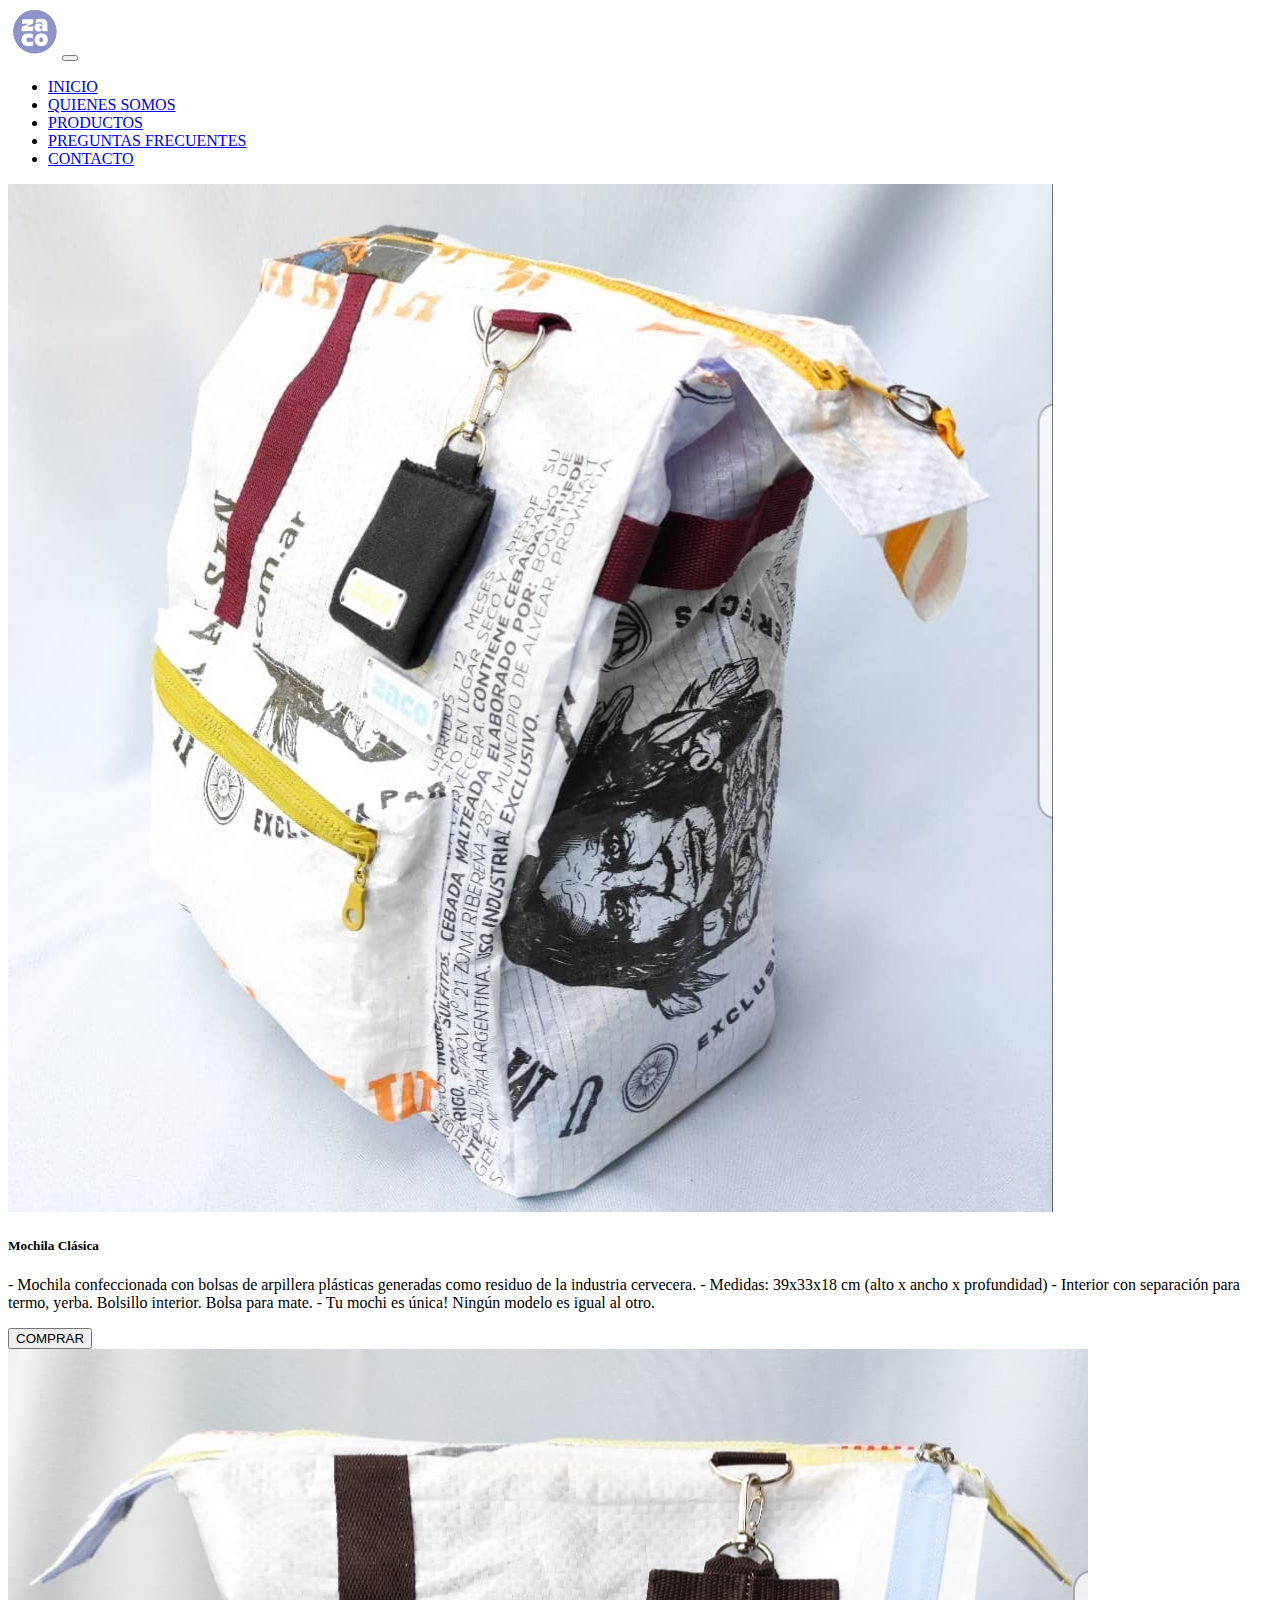
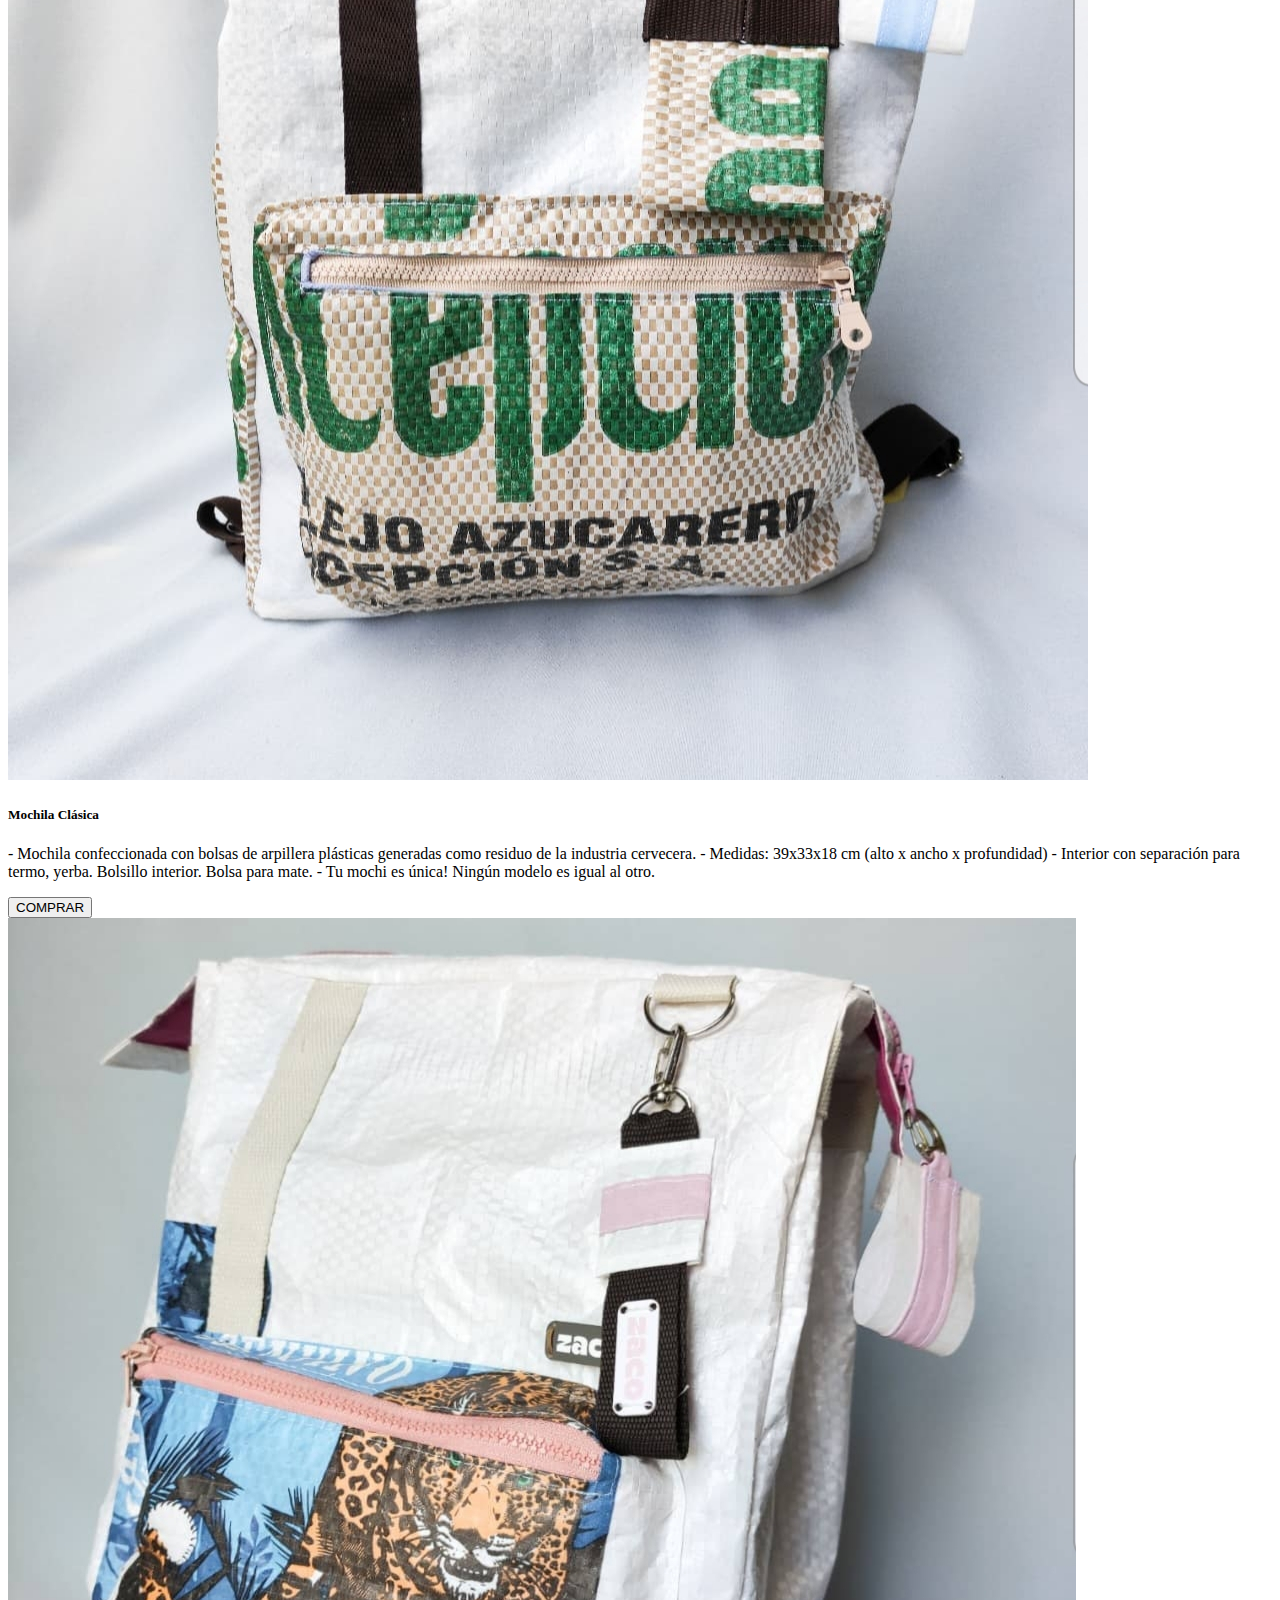
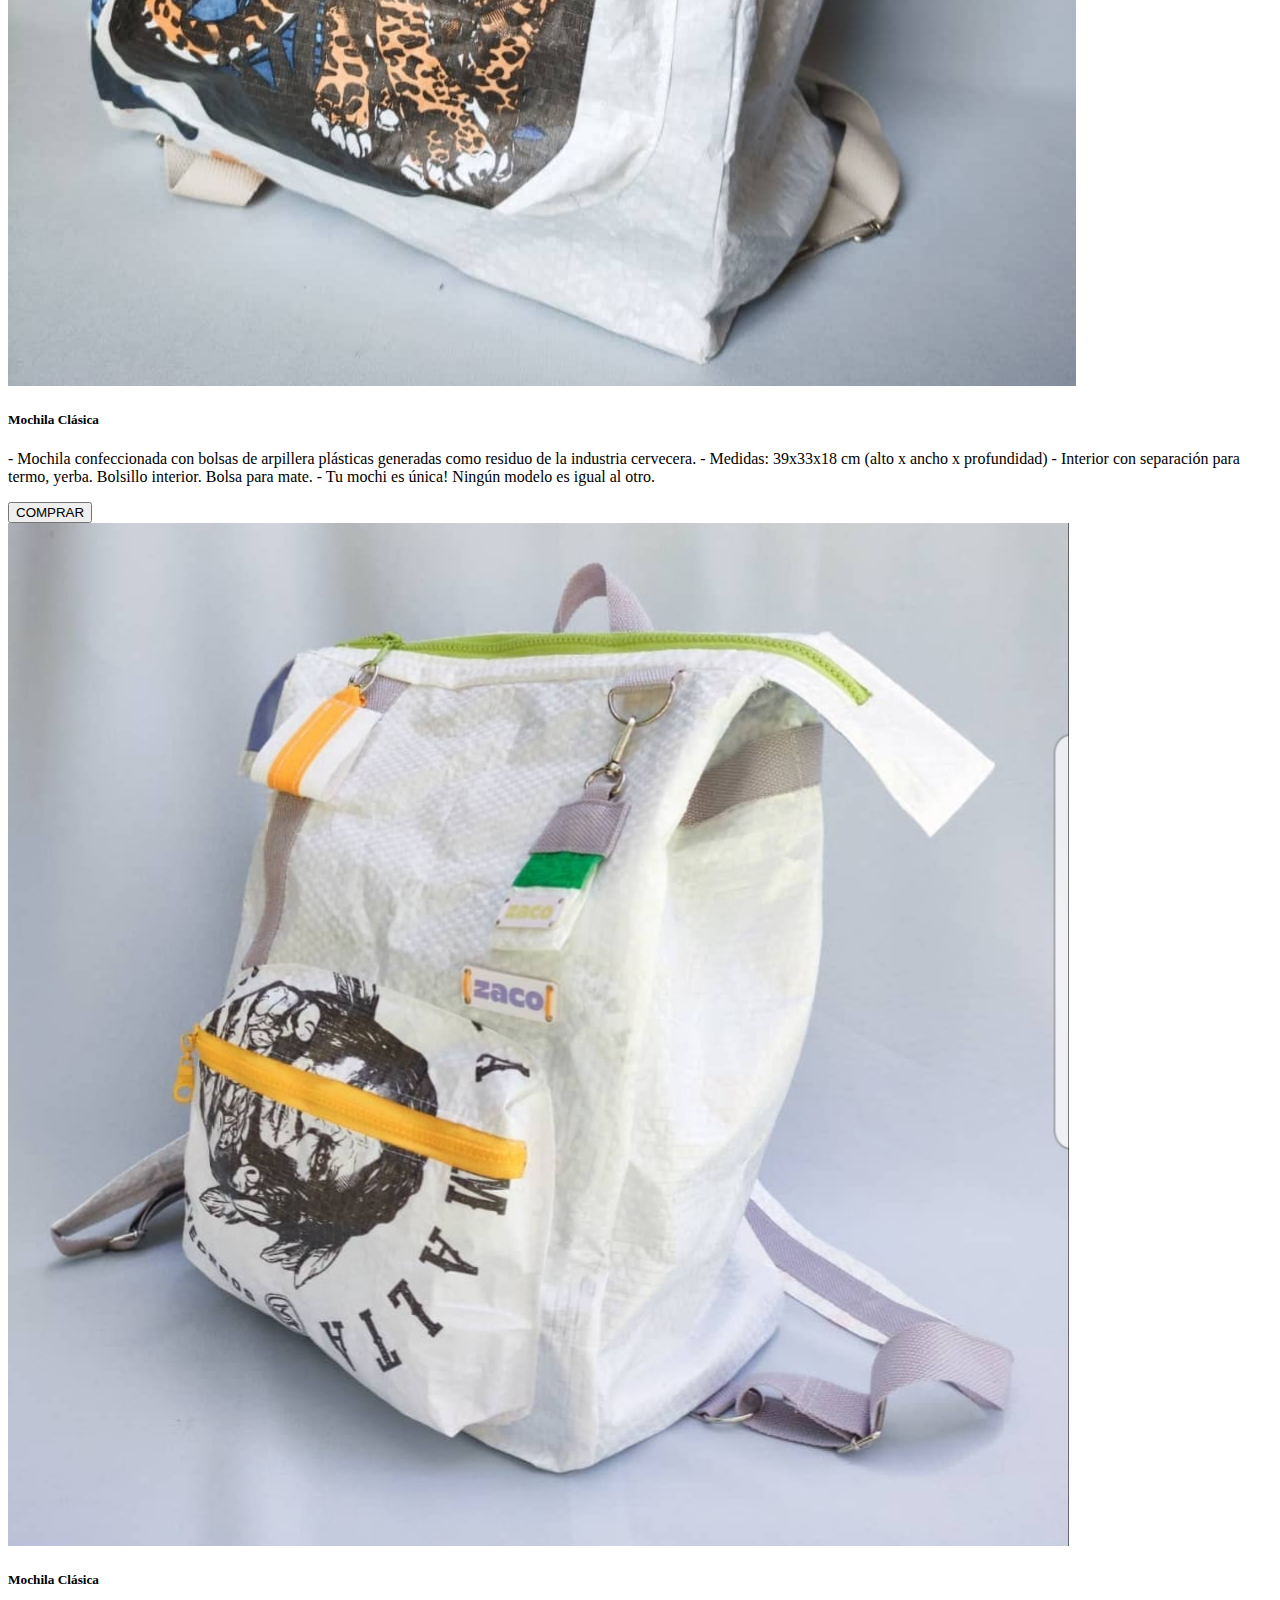
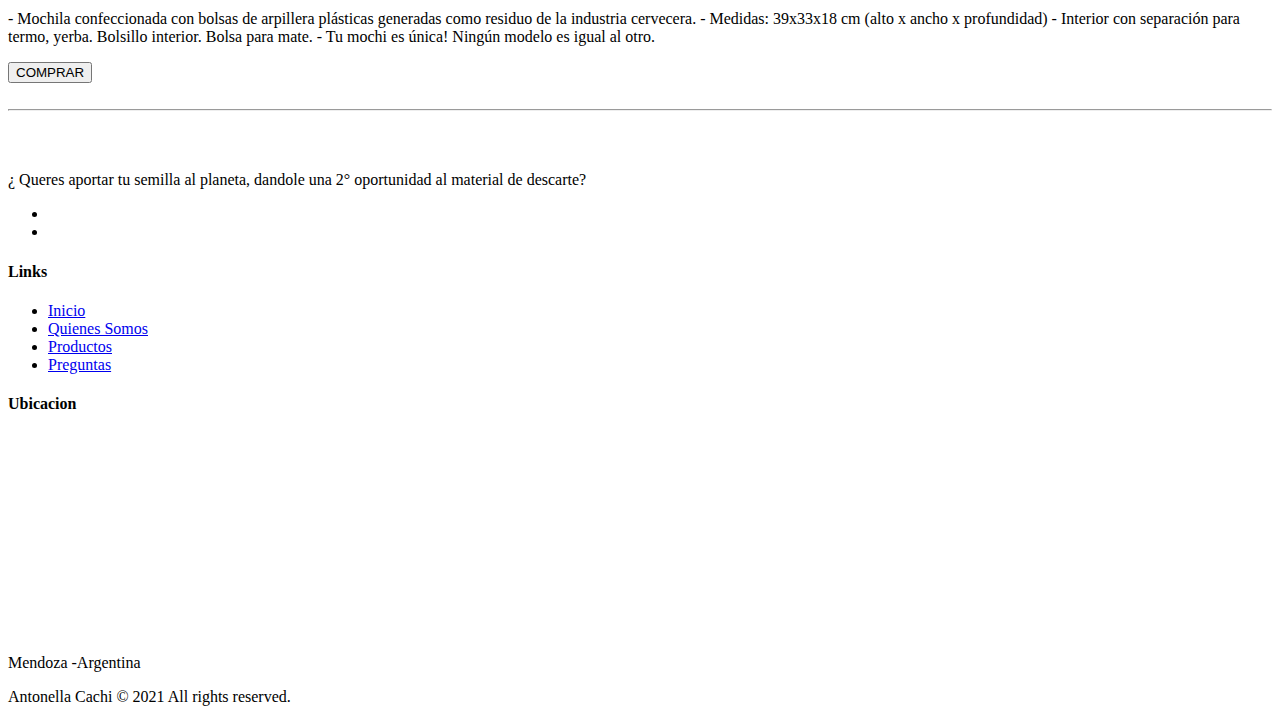
==== Paginas/productos.html @ 63a14850 "PrimeraEntregaPF" ====
<!DOCTYPE html>
<html lang="en">
<head>
    <meta charset="UTF-8">
    <meta http-equiv="X-UA-Compatible" content="IE=edge">
    <meta name="viewport" content="width=device-width, initial-scale=1.0">
    <link rel="icon" href="../Recursos/ZACOBYN.png">
    <title>ZACO</title>
    <link href="https://cdn.jsdelivr.net/npm/bootstrap@5.1.3/dist/css/bootstrap.min.css" rel="stylesheet" integrity="sha384-1BmE4kWBq78iYhFldvKuhfTAU6auU8tT94WrHftjDbrCEXSU1oBoqyl2QvZ6jIW3" crossorigin="anonymous">
    <link rel= "stylesheet" href= "../Estilos/styles.css">
    <link rel= "stylesheet" href= "../Estilos/#sytle.scss">
</head>
<body class="body">
  <div class="Contenedor header">
  <header> 
    <span> <!-- MENU DE NAVEGACION-->
      <nav class="navbar navbar-expand-lg navbar-light bg-light">
        <div class="container-fluid">
          <a class="navbar-brand" href="../index.html"><img class="logo" src="../Recursos/ZACOHEADERPEQUEÑA.png" alt="Logo"></a>
          <button class="navbar-toggler" type="button" data-bs-toggle="collapse" data-bs-target="#navbarNav" aria-controls="navbarNav" aria-expanded="false" aria-label="Toggle navigation">
          <span class="navbar-toggler-icon"></span>
          </button>
          <div class="collapse navbar-collapse" id="navbarNav">
          <ul class="navbar-nav">
            <li class="nav-item">
               <a class="nav-link active" aria-current="page" href="../index.html">INICIO</a>
            </li>
            <li class="nav-item">
                <a class="nav-link" href="../Paginas/quienessomos.html">QUIENES SOMOS</a>
            </li>
            <li class="nav-item">
                <a class="nav-link" href="../Paginas/productos.html">PRODUCTOS</a>
            </li>
            <li class="nav-item">
              <a class="nav-link" href="../Paginas/preguntas frecuentes.html">PREGUNTAS FRECUENTES</a>
          </li>
          <li class="nav-item">
            <a class="nav-link" href="../Paginas/contacto.html">CONTACTO</a>
        </li>
            </ul>
          </div>
        </div>
      </nav>
       </span>
    </header>
    <main> <!--ESTILOS DE MOCHILAS-->
      <div class="row row-cols-1 row-cols-md-2 g-4">
        <div class="col">
          <div class="card">
            <img src="../Recursos/MochiBordo.jpg" class="card-img-top" alt="...">
            <div class="card-body">
              <h5 class="card-title">Mochila Clásica</h5>
              <p class="card-text">- Mochila confeccionada con bolsas de arpillera plásticas generadas como residuo de la industria cervecera.

                - Medidas: 39x33x18 cm (alto x ancho x profundidad)
                
                - Interior con separación para termo, yerba. Bolsillo interior. Bolsa para mate.
                
                - Tu mochi es única! Ningún modelo es igual al otro.</p>
            </div>
            <button type="button" class="btn btn-outline-info">COMPRAR</button>
          </div>
        </div>
        <div class="col">
          <div class="card">
            <img src="../Recursos/MochiVerde.jpg" class="card-img-top" alt="Verde">
            <div class="card-body">
              <h5 class="card-title">Mochila Clásica</h5>
              <p class="card-text">- Mochila confeccionada con bolsas de arpillera plásticas generadas como residuo de la industria cervecera.

                - Medidas: 39x33x18 cm (alto x ancho x profundidad)
                
                - Interior con separación para termo, yerba. Bolsillo interior. Bolsa para mate.
                
                - Tu mochi es única! Ningún modelo es igual al otro.</p>
            </div>
            <button type="button" class="btn btn-outline-info">COMPRAR</button>
          </div>
        </div>
        <div class="col">
          <div class="card">
            <img src="../Recursos/MochiLeon.jpg" class="card-img-top" alt="leon">
            <div class="card-body">
              <h5 class="card-title">Mochila Clásica</h5>
              <p class="card-text">- Mochila confeccionada con bolsas de arpillera plásticas generadas como residuo de la industria cervecera.

                - Medidas: 39x33x18 cm (alto x ancho x profundidad)
                
                - Interior con separación para termo, yerba. Bolsillo interior. Bolsa para mate.
                
                - Tu mochi es única! Ningún modelo es igual al otro.</p>
            </div>
            <button type="button" class="btn btn-outline-info">COMPRAR</button>
        </div>
          </div>
          
        <div class="col">
          <div class="card">
            <img src="../Recursos/MochiAmarilla.jpg" class="card-img-top" alt="Bordo">
            <div class="card-body">
              <h5 class="card-title">Mochila Clásica</h5>
              <p class="card-text">- Mochila confeccionada con bolsas de arpillera plásticas generadas como residuo de la industria cervecera.

                - Medidas: 39x33x18 cm (alto x ancho x profundidad)
                
                - Interior con separación para termo, yerba. Bolsillo interior. Bolsa para mate.
                
                - Tu mochi es única! Ningún modelo es igual al otro.</p>
            </div>
            <button type="button" class="btn btn-outline-info">COMPRAR</button>
          </div>
        </div>
      </div>
    </main>
    <br>
    <hr> <!--PIE DE PAGINA-->
    <br>
<link rel="stylesheet" href="https://cdnjs.cloudflare.com/ajax/libs/font-awesome/5.13.1/css/all.min.css" integrity="sha256-2XFplPlrFClt0bIdPgpz8H7ojnk10H69xRqd9+uTShA=" crossorigin="anonymous" />
<footer class="deneb_footer">
	<div class="widget_wrapper" style="background-image: url(http://demo.tortoizthemes.com/deneb-html/deneb-ltr/assets/images/footer_bg.png);">
		<div class="container">
			<div class="row">
				<div class="col-lg-4 col-md-6 col-12">
					<div class="widget widegt_about">
						<div class="widget_title">
							<img src="assets/images/logo_1.png" class="img-fluid" alt="">
						</div>
						<p>¿ Queres aportar tu semilla al planeta, dandole una 2° oportunidad al material de descarte?</p>
						<ul class="social">
							<li><a href="https://api.whatsapp.com/send?phone=5492615596980"><i class="fab fa-whatsapp"></i></a></li>
							<li><a href="https://www.instagram.com/zaco.bag/"><i class="fab fa-instagram"></i></a></li>
						</ul>
					</div>
				</div>
				<div class="col-lg-4 col-md-6 col-sm-12">
					<div class="widget widget_link">
						<div class="widget_title">
							<h4>Links</h4>
						</div>
						<ul>
							<li><a href="./index.html">Inicio</a></li>
							<li><a href="./Paginas/quienessomos.html">Quienes Somos</a></li>
							<li><a href="./Paginas/productos.html">Productos</a></li>
							<li><a href="./Paginas/preguntas frecuentes.html">Preguntas</a></li>
						</ul>
					</div>
				</div>
				<div class="col-lg-4 col-md-6 col-sm-12">
					<div class="widget widget_contact">
						<div class="widget_title">
							<h4>Ubicacion</h4>
							</div>
							<div class="single_info">
								<div class="icon">
									<i class="fas fa-map-marker-alt"></i>
								</div>
								<div class="info">
                  <iframe src="https://www.google.com/maps/embed?pb=!1m18!1m12!1m3!1d53609.02109427781!2d-68.89353867505088!3d-32.88325824035863!2m3!1f0!2f0!3f0!3m2!1i1024!2i768!4f13.1!3m3!1m2!1s0x967e093ec45179bf%3A0x205a78f6d20efa3a!2sMendoza%2C%20Capital%2C%20Mendoza!5e0!3m2!1ses!2sar!4v1640563901679!5m2!1ses!2sar" width="400" height="200" style="border:0;" allowfullscreen="" loading="lazy"></iframe>
									<p>Mendoza -<span>Argentina</span></p>
								</div>
							</div>
						</div>
					</div>
				</div>
			</div>
		</div>
	</div>
	<div class="copyright_area">
		<div class="container">
			<div class="row">
				<div class="col-lg-12">
					<div class="copyright_text">
						<p>Antonella Cachi &copy; 2021 All rights reserved.</p>
					</div>
				</div>
			</div>
		</div>
	</div> 
</footer>
</div>
</body>
</html>
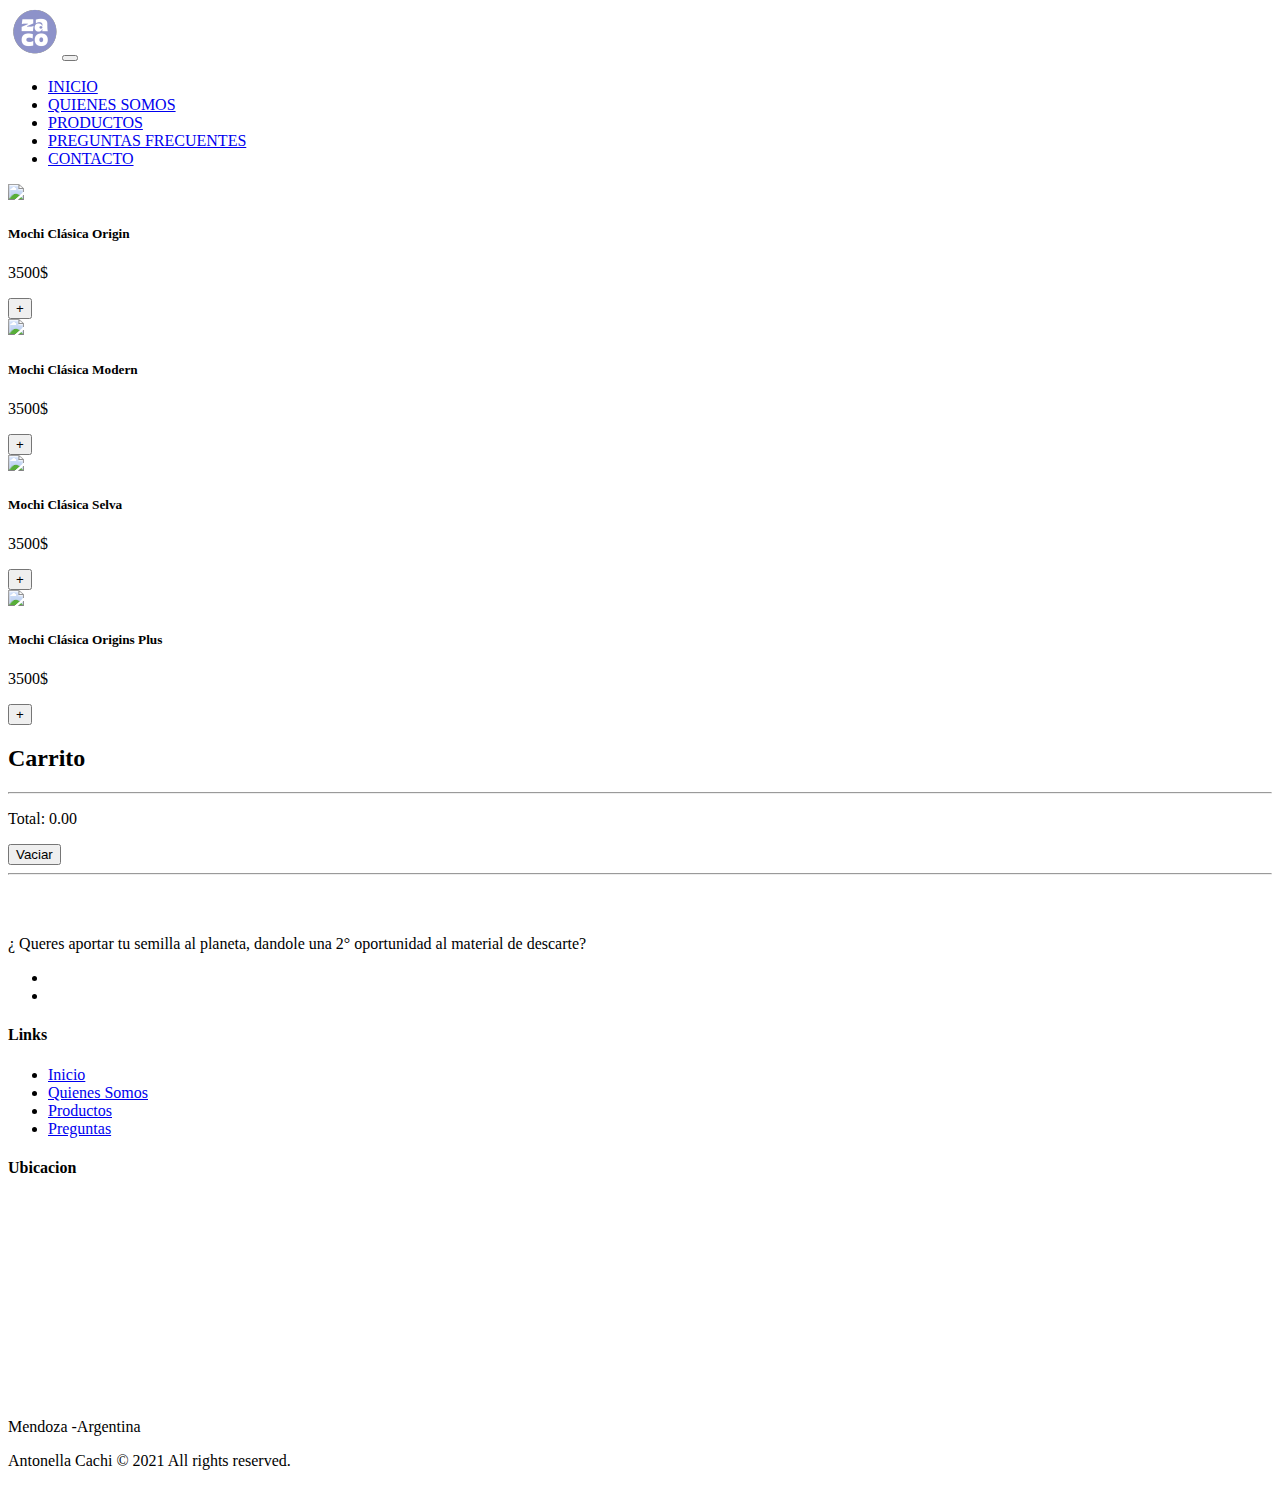
==== commit de4b507f: "Add Incorporar Eventos" ====
--- a/Paginas/productos.html
+++ b/Paginas/productos.html
@@ -44,75 +44,189 @@
        </span>
     </header>
     <main> <!--ESTILOS DE MOCHILAS-->
-      <div class="row row-cols-1 row-cols-md-2 g-4">
-        <div class="col">
-          <div class="card">
-            <img src="../Recursos/MochiBordo.jpg" class="card-img-top" alt="...">
-            <div class="card-body">
-              <h5 class="card-title">Mochila Clásica</h5>
-              <p class="card-text">- Mochila confeccionada con bolsas de arpillera plásticas generadas como residuo de la industria cervecera.
-
-                - Medidas: 39x33x18 cm (alto x ancho x profundidad)
-                
-                - Interior con separación para termo, yerba. Bolsillo interior. Bolsa para mate.
-                
-                - Tu mochi es única! Ningún modelo es igual al otro.</p>
-            </div>
-            <button type="button" class="btn btn-outline-info">COMPRAR</button>
+      <link rel="stylesheet" href="https://stackpath.bootstrapcdn.com/bootstrap/4.1.0/css/bootstrap.min.css" integrity="sha384-9gVQ4dYFwwWSjIDZnLEWnxCjeSWFphJiwGPXr1jddIhOegiu1FwO5qRGvFXOdJZ4" crossorigin="anonymous">
+      <script>
+          document.addEventListener('DOMContentLoaded', () => {
+            // Variables
+            const baseDeDatos = [
+                {
+                    id: 1,
+                    nombre: 'Mochi Clásica Origin',
+                    precio: 3500.00,
+    
+                },
+                {
+                    id: 2,
+                    nombre: 'Mochi Clásica Modern',
+                    precio: 3500.00,
+                    
+                },
+                {
+                    id: 3,
+                    nombre: 'Mochi Clásica Selva',
+                    precio: 3500.00,
+                    
+                },
+                {
+                    id: 4,
+                    nombre: 'Mochi Clásica Origins Plus',
+                    precio: 3500.00,
+                    
+                }
+  
+            ];
+  
+            let carrito = [];
+            const divisa = '$';
+            const DOMitems = document.querySelector('#items');
+            const DOMcarrito = document.querySelector('#carrito');
+            const DOMtotal = document.querySelector('#total');
+            const DOMbotonVaciar = document.querySelector('#boton-vaciar');
+  
+           
+            function renderizarProductos() {
+                baseDeDatos.forEach((info) => {
+                    // Estructura
+                    const miNodo = document.createElement('div');
+                    miNodo.classList.add('card', 'col-sm-4');
+                    // Body
+                    const miNodoCardBody = document.createElement('div');
+                    miNodoCardBody.classList.add('card-body');
+                    // Titulo
+                    const miNodoTitle = document.createElement('h5');
+                    miNodoTitle.classList.add('card-title');
+                    miNodoTitle.textContent = info.nombre;
+                    // Imagen
+                    const miNodoImagen = document.createElement('img');
+                    miNodoImagen.classList.add('img-fluid');
+                    miNodoImagen.setAttribute('src', info.imagen);
+                    // Precio
+                    const miNodoPrecio = document.createElement('p');
+                    miNodoPrecio.classList.add('card-text');
+                    miNodoPrecio.textContent = `${info.precio}${divisa}`;
+                    // Boton 
+                    const miNodoBoton = document.createElement('button');
+                    miNodoBoton.classList.add('btn', 'btn-primary');
+                    miNodoBoton.textContent = '+';
+                    miNodoBoton.setAttribute('marcador', info.id);
+                    miNodoBoton.addEventListener('click', anyadirProductoAlCarrito);
+                    // Insertamos
+                    miNodoCardBody.appendChild(miNodoImagen);
+                    miNodoCardBody.appendChild(miNodoTitle);
+                    miNodoCardBody.appendChild(miNodoPrecio);
+                    miNodoCardBody.appendChild(miNodoBoton);
+                    miNodo.appendChild(miNodoCardBody);
+                    DOMitems.appendChild(miNodo);
+                });
+            }
+  
+          
+            function anyadirProductoAlCarrito(evento) {
+                
+                carrito.push(evento.target.getAttribute('marcador'))
+                
+                renderizarCarrito();
+  
+            }
+  
+    
+            function renderizarCarrito() {
+                
+                DOMcarrito.textContent = '';
+             
+                const carritoSinDuplicados = [...new Set(carrito)];
+               
+                carritoSinDuplicados.forEach((item) => {
+                   
+                    const miItem = baseDeDatos.filter((itemBaseDatos) => {
+                        
+                        return itemBaseDatos.id === parseInt(item);
+                    });
+                   
+                    const numeroUnidadesItem = carrito.reduce((total, itemId) => {
+                        
+                        return itemId === item ? total += 1 : total;
+                    }, 0);
+                    
+                    const miNodo = document.createElement('li');
+                    miNodo.classList.add('list-group-item', 'text-right', 'mx-2');
+                    miNodo.textContent = `${numeroUnidadesItem} x ${miItem[0].nombre} - ${miItem[0].precio}${divisa}`;
+                    
+                    const miBoton = document.createElement('button');
+                    miBoton.classList.add('btn', 'btn-danger', 'mx-5');
+                    miBoton.textContent = 'X';
+                    miBoton.style.marginLeft = '1rem';
+                    miBoton.dataset.item = item;
+                    miBoton.addEventListener('click', borrarItemCarrito);
+                    
+                    miNodo.appendChild(miBoton);
+                    DOMcarrito.appendChild(miNodo);
+                });
+               
+               DOMtotal.textContent = calcularTotal();
+            }
+  
+           
+            function borrarItemCarrito(evento) {
+                
+                const id = evento.target.dataset.item;
+                
+                carrito = carrito.filter((carritoId) => {
+                    return carritoId !== id;
+                });
+              
+                renderizarCarrito();
+            }
+  
+           
+            function calcularTotal() {
+               
+                return carrito.reduce((total, item) => {
+                    
+                    const miItem = baseDeDatos.filter((itemBaseDatos) => {
+                        return itemBaseDatos.id === parseInt(item);
+                    });
+                 
+                    return total + miItem[0].precio;
+                }, 0).toFixed(2);
+            }
+  
+           
+            function vaciarCarrito() {
+               
+                carrito = [];
+                
+                renderizarCarrito();
+            }
+  
+           
+            DOMbotonVaciar.addEventListener('click', vaciarCarrito);
+  
+            
+            renderizarProductos();
+            renderizarCarrito();
+          });
+      </script>
+  </head>
+  <body>
+      <div class="container">
+          <div class="row">
+              
+              <main id="items" class="col-sm-8 row"></main>
+              <!-- Carrito -->
+              <aside class="col-sm-4">
+                  <h2>Carrito</h2>
+                  <!-- Elementos del carrito -->
+                  <ul id="carrito" class="list-group"></ul>
+                  <hr>
+                  <!-- Precio total -->
+                  <p class="text-right">Total: <span id="total"></span></p>
+                  <button id="boton-vaciar" class="btn btn-danger">Vaciar</button>
+              </aside>
           </div>
-        </div>
-        <div class="col">
-          <div class="card">
-            <img src="../Recursos/MochiVerde.jpg" class="card-img-top" alt="Verde">
-            <div class="card-body">
-              <h5 class="card-title">Mochila Clásica</h5>
-              <p class="card-text">- Mochila confeccionada con bolsas de arpillera plásticas generadas como residuo de la industria cervecera.
-
-                - Medidas: 39x33x18 cm (alto x ancho x profundidad)
-                
-                - Interior con separación para termo, yerba. Bolsillo interior. Bolsa para mate.
-                
-                - Tu mochi es única! Ningún modelo es igual al otro.</p>
-            </div>
-            <button type="button" class="btn btn-outline-info">COMPRAR</button>
-          </div>
-        </div>
-        <div class="col">
-          <div class="card">
-            <img src="../Recursos/MochiLeon.jpg" class="card-img-top" alt="leon">
-            <div class="card-body">
-              <h5 class="card-title">Mochila Clásica</h5>
-              <p class="card-text">- Mochila confeccionada con bolsas de arpillera plásticas generadas como residuo de la industria cervecera.
-
-                - Medidas: 39x33x18 cm (alto x ancho x profundidad)
-                
-                - Interior con separación para termo, yerba. Bolsillo interior. Bolsa para mate.
-                
-                - Tu mochi es única! Ningún modelo es igual al otro.</p>
-            </div>
-            <button type="button" class="btn btn-outline-info">COMPRAR</button>
-        </div>
-          </div>
-          
-        <div class="col">
-          <div class="card">
-            <img src="../Recursos/MochiAmarilla.jpg" class="card-img-top" alt="Bordo">
-            <div class="card-body">
-              <h5 class="card-title">Mochila Clásica</h5>
-              <p class="card-text">- Mochila confeccionada con bolsas de arpillera plásticas generadas como residuo de la industria cervecera.
-
-                - Medidas: 39x33x18 cm (alto x ancho x profundidad)
-                
-                - Interior con separación para termo, yerba. Bolsillo interior. Bolsa para mate.
-                
-                - Tu mochi es única! Ningún modelo es igual al otro.</p>
-            </div>
-            <button type="button" class="btn btn-outline-info">COMPRAR</button>
-          </div>
-        </div>
       </div>
-    </main>
-    <br>
+  </body>
+  </html>
     <hr> <!--PIE DE PAGINA-->
     <br>
 <link rel="stylesheet" href="https://cdnjs.cloudflare.com/ajax/libs/font-awesome/5.13.1/css/all.min.css" integrity="sha256-2XFplPlrFClt0bIdPgpz8H7ojnk10H69xRqd9+uTShA=" crossorigin="anonymous" />
